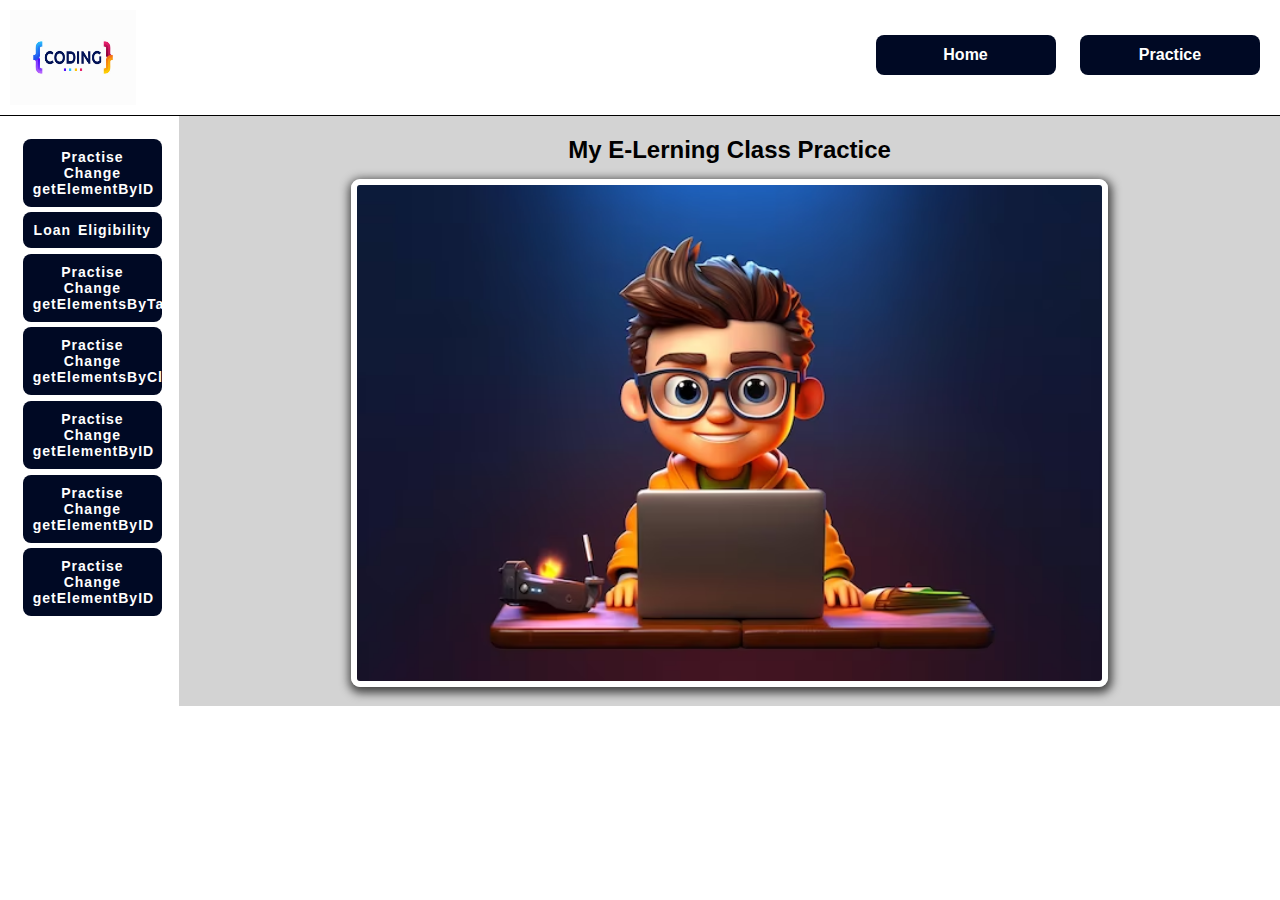
==== dom_practice.html @ a7b75a4f "Design and Functions improved" ====
<!DOCTYPE html>
<html lang="en">
  <head>
    <meta charset="utf-8" />
    <meta http-equiv="X-UA-Compatible" content="IE=edge" />
    <title>Page Title</title>
    <meta name="viewport" content="width=device-width, initial-scale=1" />
    <link rel="stylesheet" type="text/css" media="screen" href="style.css" />
    <script src="jquery-3.7.1.min.js"></script>
    <script src="script.js"></script>
    <script src="loanEligibility.js"></script>
  </head>
  <body>
    <header>
      <img src="logo.jpg" alt="logo" class="logo" />
      <nav>
        <div>
          <button><a class="button" href="index.html">Home</a></button>
        </div>
        <div>
           <button><a class="button" href="dom_practice.html">Practice</a></button>
        </div>
      </nav>
    </header>
    <aside>
      <button type="button" onclick="display1()" id="show">
        Practise Change getElementByID
      </button>
      <button type="button" onclick="display2()" id="show1">
        Loan Eligibility
      </button>
      <button type="button" onclick="display3()" id="show2">
        Practise Change getElementsByTagName
      </button>
      <button type="button" onclick="display4()" id="show3">
        Practise Change getElementsByClassName
      </button>
      <button type="button" onclick="display5()" id="show4">
        Practise Change getElementByID
      </button>
      <button type="button" onclick="display6()" id="show5">
        Practise Change getElementByID
      </button>
      <button type="button" onclick="display7()" id="show6">
        Practise Change getElementByID
      </button>
    </aside>
    <section>
      <div id="home" style="text-align: center">
        <h2>My E-Lerning Class Practice</h2>
        <img src="portrait-successful-programmer.avif" alt="my coding image" />
      </div>
      <div id="demo" class="demo">
        <div>
        <h2>Use the getElementById method to find the "P" element, and change its text to "Hello".</h2>
        </div>
        <div><p id="sampleData"></p></div>
        <span>
          <button type="button" id="toggleText" onclick="changeText()">Check Function</button>
        </span>
        <span>
          <button type="button" id="resetText" onclick="resetText()">Reset</button>
        </span>
        
      </div>

      <div id="demo-1">
        <div class="form overlay">
            <h3 style="padding-bottom: 40px; color:#fff;">Check Your Loan Eligibility</h3>
              <div>
              <span><input type="text" id="userName" placeholder="Enter Name"></input>
              <p id="nameError" class="error"></p></span>
              </div>
              <div>
                <span><input type="text" id="cibil" placeholder="Enter Your Cibil Score"></input>
              <p id="cibilError" class="error"></p></span>
              </div>
              <div>
                <span><input type="text" id="salary" placeholder="Enter Your Monthly Salary"></input>
              <p id="salaryError" class="error"></p></span>
              </div>
              <div><button onclick="loanEligibility()">CHECK LOAN ELIGIBILITY</button>
                      
              </div>
          </div>
          <div class="form-info">
            <h4 style="padding-bottom: 40px;">Loan Eligibility Form Guide</h4>
            <ul class="grey">
              <li>Please Enter Correct Full Name.</li>
              <li>You Cibil Score need's to be minimum of three digits.</li>
              <li>Salary minimum 10000 or More.</li>              
            </ul>
            <p id="status" class="msg"></p>  
          </div>
      </div>  
      <div id="demo-2">
        <div>
            <h5>Use the getElementsByTagName method to find the first "P" element, and change its text to "Hello"."P"</h5>
            <p>Content No.1</p>
            <p>Content No.2</p>
            <p>Content No.2</p>

        </div> 
         <div><button onclick="display3()">CHANGE TEXT No. 1</button></div>
          
      </div>
      <div id="demo-3">
          <h3>Click on Button Below to Replace Demo Text using getElementsByClassName</h3>
          <p class="test">Demo-1</p>
          <p class="test">Demo-2</p>
          <div>
            <button type="button">Click To Change Text</button>
          </div>
      </div>  

    </section>        
         
      
    

    
        
    
    <script>
      $(document).ready(changeText); 
    </script>     

   <footer>
    
   </footer> 
    
    
  </body>
</html>
---- style.css ----
* {
  box-sizing: border-box;
  margin: 0%;
  font-family: "Segoe UI", Tahoma, Geneva, Verdana, sans-serif;
}

.clearfix {
  overflow: none;
  clear: left;
  display: inline-block;
}

header {
  width: 100%;
  height: auto;
  padding: 10px;
  display: flex;
  border-bottom: 1px solid;
}

.logo {
  width: 10%;
  float: left;
  height: 95px;
}

.slider {
  width: 100% !important;
  padding: 10px;
}

.slider img {
  width: 100%;
  height: 650px;
  max-height: 800px;
  text-align: center;
}

.slider div {
  width: 100%;
  padding: 0px;
  display: inline-block;
}

.slider,
.overlay {
  background-color: rgba(0, 0, 0, 43%); /* Black background with opacity */
  z-index: 1; /* Specify a stack order in case you're using a different order for other elements */
}

button {
  align-items: center;
  text-align: center;
  background-color: #000924;
  color: white;
  font-size: 16px;
  font-weight: 800;
  height: 40px;
  border: none;
  max-width: 500px;
  width: 250px;
  border-radius: 8px;
  display: inline-block;
}

nav {
  width: 90%;
  padding-top: 15px;
  box-sizing: border-box;
  float: right;
  text-align: right;
}

button:hover {
  align-items: center;
  text-align: center;
  background-color: #fd0000;
  color: white;
  font-size: 16px;
  font-weight: 800;
  height: 40px;
}
section {
  width: 86%;
  height: 100%;
  display: flex;
  justify-content: center;
  align-items: center;
  float: left;
  background-color: #d3d3d3;
}

div {
  width: 100%;
  padding: 10px;
  display: inline-block;
}

nav div {
  width: 200px;
  padding: 10px;
  display: inline-block;
}

ul {
  font-size: 15px;
  margin: 5%;
  padding: 10px;
  text-align: justify;
  color: #161616;
}

li {
  padding-top: 10px;
}

.light {
  color: #000000;
}

.dark {
  color: #d3d3d3;
}

.warning {
  color: #f4ff55;
}

.danger {
  color: #ff0000;
}

.grey {
  color: #6e6e6e;
}

.success {
  color: #1f8500;
}

#home img {
  border-radius: 9px;
  width: 70%;
  margin: 5px;
  height: 70%;
  max-height: 600px;
  text-align: center;
  border: 6px solid #fff;
  box-shadow: 1px 3px 10px 3px #444;
}

img {
  width: 100%;
  height: 100vh;
  max-height: 600px;
  text-align: center;
}

a {
  text-decoration: none;
  color: #fff;
}

.overlay {
  background-color: rgba(0, 0, 0, 43%); /* Black background with opacity */
  z-index: 0; /* Specify a stack order in case you're using a different order for other elements */
}

div .form {
  margin: 20px;
  border: 5px solid #fff;
  border-radius: 10px;
  width: 45%;
  padding: 28px;
  float: left;
  clear: left;
  box-shadow: 1px 3px 10px 3px #444;
}

div .form-info {
  width: 50%;
  padding: 10px;
  clear: left;
}

span {
  width: 100%;
  height: auto;
  clear: both;
}

input {
  width: 100%;
  padding: 20px;
  font-size: large;
}

input[type="submit"] {
  background-color: #a52a2a;
  color: white;
  font-size: 20px;
  border: 1px solid #ff0000;
  width: 100%;
  padding: 20px;
  margin-bottom: 10px;
}

input[type="submit"]:hover {
  background-color: #f54141;
  color: white;
  font-size: 20px;
  border: 1px solid #3e0202;
  margin-bottom: 10px;
}

p {
  margin: 10px 0px;
  color: #272727;
  padding: 10px;
  font-size: 20px;
}

#demo {
  text-align: center;
  font-size: 22px;
  font-weight: 800;
  display: none;
}

#demo span {
  width: auto;
  height: auto;
  display: inline-block;
  min-width: 250px;
  padding-right: 25px;
}

#demo-1 {
  text-align: center;
  font-size: 22px;
  font-weight: 800;
  width: 100%;
  justify-content: center;
  display: none;
}

#demo-2 {
  text-align: center;
  font-size: 22px;
  font-weight: 800;
  justify-content: center;
  display: none;
}

#demo-3 {
  text-align: center;
  font-size: 22px;
  font-weight: 800;
  justify-content: center;
  display: none;
}

#demo-1 .row {
  margin: 5%;
  height: 30px;
  width: 50%;
  text-align: center;

  float: left;
}

h1 {
  margin: auto;
  padding: auto;
  text-align: center;
}

h2 {
  margin: auto;
  padding: 10px;
  text-align: center;
}

button {
  align-items: center;
  text-align: center;
  background-color: #000924;
  color: white;
  font-size: 16px;
  font-weight: 800;
  height: 40px;
  border: none;
  max-width: 500px;
  width: -webkit-fill-available;
  border-radius: 8px;
}

aside {
  background-color: 45526b;
  width: 14%;
  height: auto;
  float: left;
  padding: 20px;
  text-align: center;
}

aside button {
  margin: 2%;
  padding: 10px;
  font-size: 14px;
  font-weight: 800;
  word-spacing: 2px;
  width: 100%;
  height: auto;
  letter-spacing: 1px;
}

aside button:hover {
  margin: 2%;
  padding: 10px;
  font-size: 14px;
  font-weight: 800;
  word-spacing: 2px;
  width: 100%;
  height: auto;
  background-color: #a52a2a;
}

footer {
  background-color: #000000;
  color: white;
  text-align: center;
  font-size: larger;
}

.msg {
  color: #1f8500;
  font-family: "Franklin Gothic Medium", "Arial Narrow", Arial, sans-serif;
  font-size: large;
}

.error {
  color: #ffe738;
  font-family: "Franklin Gothic Medium", "Arial Narrow", Arial, sans-serif;
  font-size: medium;
  text-transform: uppercase;
}
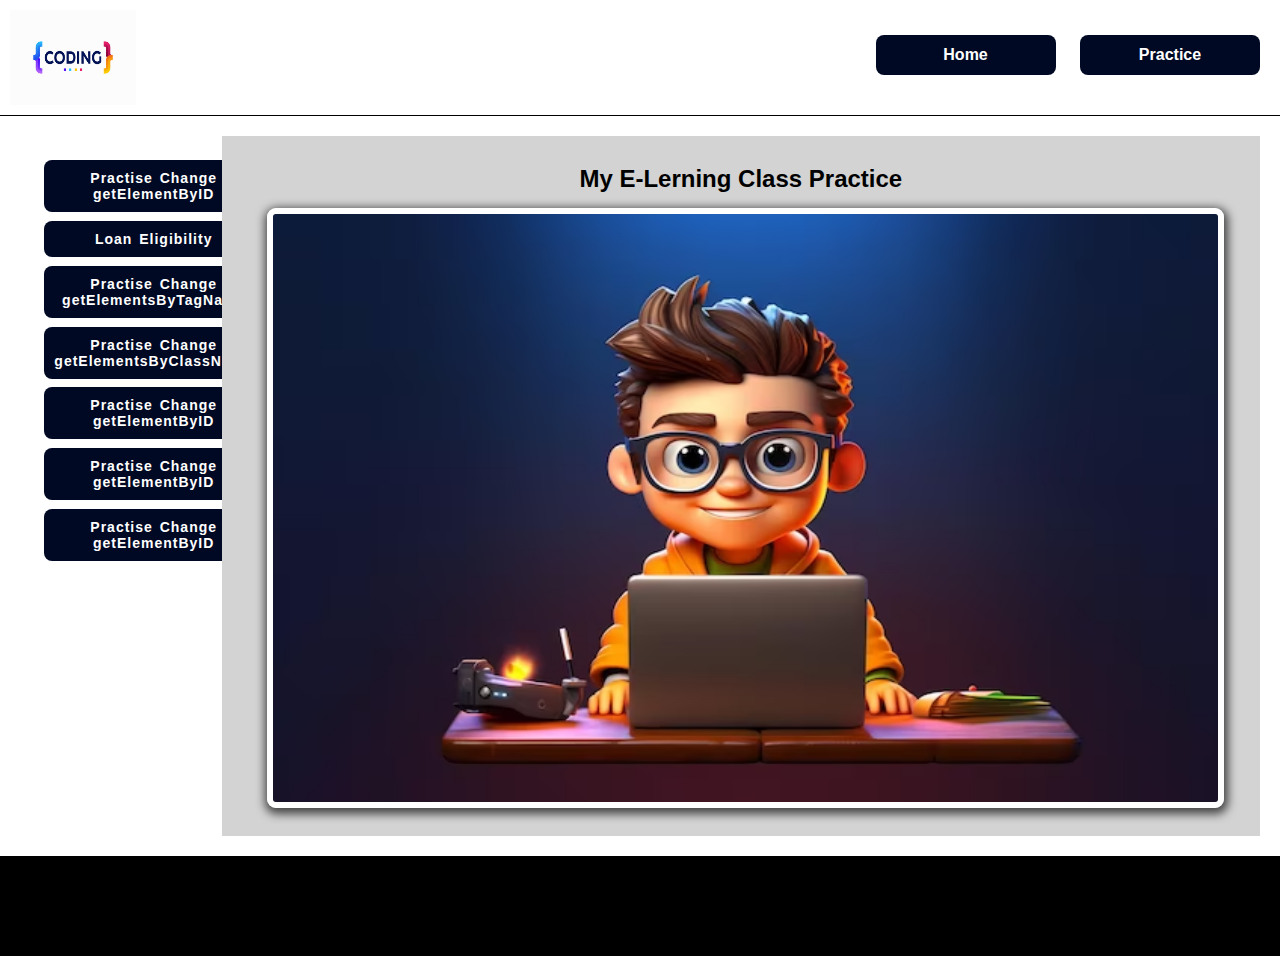
==== commit 08aba9cf: "CSS improved" ====
--- a/dom_practice.html
+++ b/dom_practice.html
@@ -3,7 +3,7 @@
   <head>
     <meta charset="utf-8" />
     <meta http-equiv="X-UA-Compatible" content="IE=edge" />
-    <title>Page Title</title>
+    <title>Sujit's Coding Practice</title>
     <meta name="viewport" content="width=device-width, initial-scale=1" />
     <link rel="stylesheet" type="text/css" media="screen" href="style.css" />
     <script src="jquery-3.7.1.min.js"></script>
@@ -22,113 +22,113 @@
         </div>
       </nav>
     </header>
-    <aside>
-      <button type="button" onclick="display1()" id="show">
-        Practise Change getElementByID
-      </button>
-      <button type="button" onclick="display2()" id="show1">
-        Loan Eligibility
-      </button>
-      <button type="button" onclick="display3()" id="show2">
-        Practise Change getElementsByTagName
-      </button>
-      <button type="button" onclick="display4()" id="show3">
-        Practise Change getElementsByClassName
-      </button>
-      <button type="button" onclick="display5()" id="show4">
-        Practise Change getElementByID
-      </button>
-      <button type="button" onclick="display6()" id="show5">
-        Practise Change getElementByID
-      </button>
-      <button type="button" onclick="display7()" id="show6">
-        Practise Change getElementByID
-      </button>
-    </aside>
-    <section>
-      <div id="home" style="text-align: center">
-        <h2>My E-Lerning Class Practice</h2>
-        <img src="portrait-successful-programmer.avif" alt="my coding image" />
+    <div class="container">
+      <div class="side-menu">
+        <aside>
+          <button type="button" onclick="display1()" id="show">
+            Practise Change getElementByID
+          </button>
+          <button type="button" onclick="display2()" id="show1">
+            Loan Eligibility
+          </button>
+          <button type="button" onclick="display3()" id="show2">
+            Practise Change getElementsByTagName
+          </button>
+          <button type="button" onclick="display4()" id="show3">
+            Practise Change getElementsByClassName
+          </button>
+          <button type="button" onclick="display5()" id="show4">
+            Practise Change getElementByID
+          </button>
+          <button type="button" onclick="display6()" id="show5">
+            Practise Change getElementByID
+          </button>
+          <button type="button" onclick="display7()" id="show6">
+            Practise Change getElementByID
+          </button>
+        </aside>
       </div>
-      <div id="demo" class="demo">
-        <div>
-        <h2>Use the getElementById method to find the "P" element, and change its text to "Hello".</h2>
-        </div>
-        <div><p id="sampleData"></p></div>
-        <span>
-          <button type="button" id="toggleText" onclick="changeText()">Check Function</button>
-        </span>
-        <span>
-          <button type="button" id="resetText" onclick="resetText()">Reset</button>
-        </span>
-        
-      </div>
+      
+      <div style="width: 100%;">
+         <section>
+          <div id="home" style="text-align: center">
+            <h2>My E-Lerning Class Practice</h2>
+            <img src="portrait-successful-programmer.avif" alt="my coding image" />
+          </div>
+          <div id="demo" class="demo">
+            <div>
+            <h2>Use the getElementById method to find the "P" element, and change its text to "Hello".</h2>
+            </div>
+            <div><p id="sampleData"></p></div>
+            <div class="row">
+              <span>
+              <button type="button" id="toggleText" onclick="changeText()">Check Function</button>
+              </span>
+              <span>
+                <button type="button" id="resetText" onclick="resetText()">Reset</button>
+              </span>
+            </div>
+            
+            
+          </div>
+          <div id="demo-1">
+            <div class="form overlay">
+                <h3 style="padding-bottom: 40px; color:#fff;">Check Your Loan Eligibility</h3>
+                  <div class="row">
+                  <input type="text" id="userName" placeholder="Enter Name"></input>
+                  <p id="nameError" class="error"></p></span>
+                  </div>
+                  <div class="row">
+                    <input type="text" id="cibil" placeholder="Enter Your Cibil Score"></input>
+                  <p id="cibilError" class="error"></p></span>
+                  </div>
+                  <div class="row">
+                    <input type="text" id="salary" placeholder="Enter Your Monthly Salary"></input>
+                  <p id="salaryError" class="error"></p></span>
+                  </div >
+                  <div class="row"><button onclick="loanEligibility()">CHECK LOAN ELIGIBILITY</button>
+                          
+                  </div>
+              </div>
+              <div class="form-info">
+                <h4 style="padding-bottom: 40px;">Loan Eligibility Form Guide</h4>
+                <ul class="grey">
+                  <li>Please Enter Correct Full Name.</li>
+                  <li>You Cibil Score need's to be minimum of three digits.</li>
+                  <li>Salary minimum 10000 or More.</li>              
+                </ul>
+                <p id="status" class="msg"></p>  
+              </div>
+          </div>  
+          <div id="demo-2">
+            <div>
+                <h5>Use the getElementsByTagName method to find the first "P" element, and change its text to "Hello"."P"</h5>
+                <p>Content No.1</p>
+                <p>Content No.2</p>
+                <p>Content No.2</p>
 
-      <div id="demo-1">
-        <div class="form overlay">
-            <h3 style="padding-bottom: 40px; color:#fff;">Check Your Loan Eligibility</h3>
+            </div> 
+            <div><button onclick="display3()">CHANGE TEXT No. 1</button></div>
+              
+          </div>
+          <div id="demo-3">
+              <h3>Click on Button Below to Replace Demo Text using getElementsByClassName</h3>
+              <p class="test">Demo-1</p>
+              <p class="test">Demo-2</p>
               <div>
-              <span><input type="text" id="userName" placeholder="Enter Name"></input>
-              <p id="nameError" class="error"></p></span>
+                <button type="button">Click To Change Text</button>
               </div>
-              <div>
-                <span><input type="text" id="cibil" placeholder="Enter Your Cibil Score"></input>
-              <p id="cibilError" class="error"></p></span>
-              </div>
-              <div>
-                <span><input type="text" id="salary" placeholder="Enter Your Monthly Salary"></input>
-              <p id="salaryError" class="error"></p></span>
-              </div>
-              <div><button onclick="loanEligibility()">CHECK LOAN ELIGIBILITY</button>
-                      
-              </div>
-          </div>
-          <div class="form-info">
-            <h4 style="padding-bottom: 40px;">Loan Eligibility Form Guide</h4>
-            <ul class="grey">
-              <li>Please Enter Correct Full Name.</li>
-              <li>You Cibil Score need's to be minimum of three digits.</li>
-              <li>Salary minimum 10000 or More.</li>              
-            </ul>
-            <p id="status" class="msg"></p>  
-          </div>
-      </div>  
-      <div id="demo-2">
-        <div>
-            <h5>Use the getElementsByTagName method to find the first "P" element, and change its text to "Hello"."P"</h5>
-            <p>Content No.1</p>
-            <p>Content No.2</p>
-            <p>Content No.2</p>
+          </div>  
+        </section>
+      </div>   
 
-        </div> 
-         <div><button onclick="display3()">CHANGE TEXT No. 1</button></div>
-          
-      </div>
-      <div id="demo-3">
-          <h3>Click on Button Below to Replace Demo Text using getElementsByClassName</h3>
-          <p class="test">Demo-1</p>
-          <p class="test">Demo-2</p>
-          <div>
-            <button type="button">Click To Change Text</button>
-          </div>
-      </div>  
-
-    </section>        
-         
-      
-    
-
-    
-        
+    </div>
     
     <script>
       $(document).ready(changeText); 
     </script>     
-
-   <footer>
+  </body>
+  <footer>
     
    </footer> 
-    
-    
-  </body>
 </html>
--- a/style.css
+++ b/style.css
@@ -18,6 +18,20 @@
   border-bottom: 1px solid;
 }
 
+body {
+  margin: 0;
+  padding: 0;
+  height: 100%;
+  display: flex;
+  flex-direction: column;
+}
+
+.container {
+  display: flex;
+  margin: 0%;
+  padding: 10px;
+}
+
 .logo {
   width: 10%;
   float: left;
@@ -26,7 +40,7 @@
 
 .slider {
   width: 100% !important;
-  padding: 10px;
+  padding: 20px;
 }
 
 .slider img {
@@ -42,10 +56,13 @@
   display: inline-block;
 }
 
-.slider,
-.overlay {
+.slider .overlay {
   background-color: rgba(0, 0, 0, 43%); /* Black background with opacity */
   z-index: 1; /* Specify a stack order in case you're using a different order for other elements */
+}
+
+.side-menu {
+  width: 16%;
 }
 
 button {
@@ -80,9 +97,10 @@
   font-weight: 800;
   height: 40px;
 }
+
 section {
-  width: 86%;
-  height: 100%;
+  height: 700px;
+  width: -webkit-fill-available;
   display: flex;
   justify-content: center;
   align-items: center;
@@ -91,7 +109,6 @@
 }
 
 div {
-  width: 100%;
   padding: 10px;
   display: inline-block;
 }
@@ -138,9 +155,21 @@
   color: #1f8500;
 }
 
+#home {
+  width: 100%;
+  padding: 20px;
+  margin: 2%;
+}
+
+.row {
+  width: 100%;
+  padding: 10px;
+  margin: 0%;
+}
+
 #home img {
   border-radius: 9px;
-  width: 70%;
+  width: 100%;
   margin: 5px;
   height: 70%;
   max-height: 600px;
@@ -261,11 +290,9 @@
 }
 
 #demo-1 .row {
-  margin: 5%;
-  height: 30px;
-  width: 50%;
-  text-align: center;
-
+  margin: 0%;
+  width: 100%;
+  text-align: center;
   float: left;
 }
 
@@ -295,13 +322,14 @@
   border-radius: 8px;
 }
 
+@media screen {
+}
 aside {
-  background-color: 45526b;
-  width: 14%;
-  height: auto;
-  float: left;
-  padding: 20px;
-  text-align: center;
+  height: 100vh;
+  float: left;
+  padding: 20px;
+  text-align: center;
+  max-height: 650px;
 }
 
 aside button {
@@ -331,6 +359,7 @@
   color: white;
   text-align: center;
   font-size: larger;
+  height: 100px;
 }
 
 .msg {
